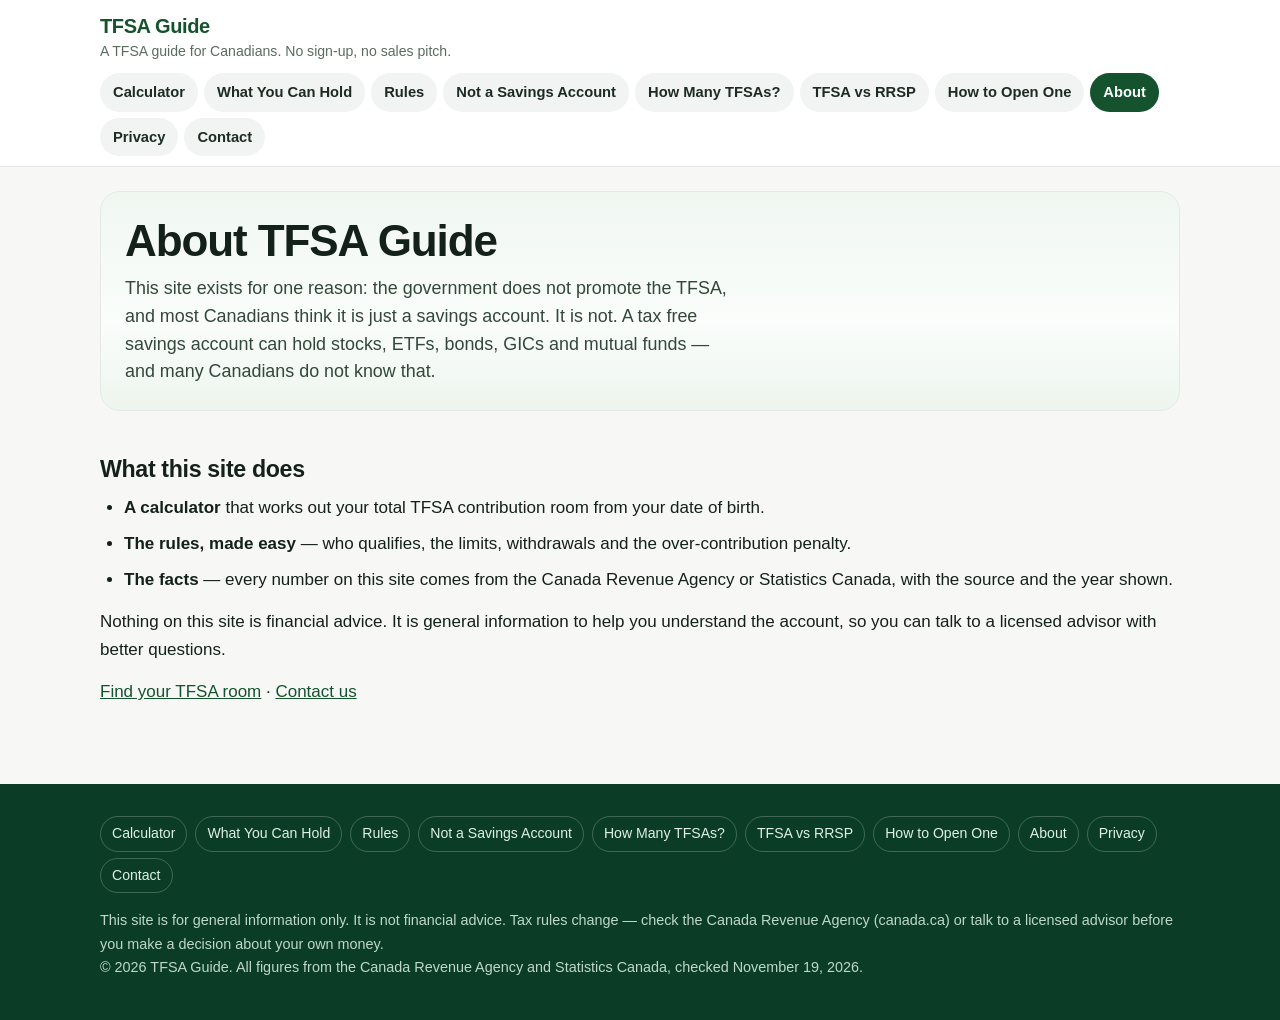
==== about.html @ ea5c76cc "Add files via upload" ====
<!DOCTYPE html>
<html lang="en-CA">
<head>
<meta charset="utf-8">
<meta name="viewport" content="width=device-width, initial-scale=1">
<title>About TFSA Guide — A TFSA Guide for Canadians</title>
<meta name="description" content="Why this site exists: the TFSA is not just a savings account, and most Canadians do not know what it can hold.">
<link rel="canonical" href="https://tfsa-test.stockpickoftheday.com/about.html">
<meta property="og:title" content="About TFSA Guide — A TFSA Guide for Canadians">
<meta property="og:description" content="Why this site exists: the TFSA is not just a savings account, and most Canadians do not know what it can hold.">
<meta property="og:type" content="website">
<meta property="og:url" content="https://tfsa-test.stockpickoftheday.com/about.html">
<script type="application/ld+json">
{
  "@context": "https://schema.org",
  "@type": "WebPage",
  "name": "About TFSA Guide \u2014 A TFSA Guide for Canadians",
  "url": "https://tfsa-test.stockpickoftheday.com/about.html",
  "description": "Why this site exists: the TFSA is not just a savings account, and most Canadians do not know what it can hold."
}
</script>
<link rel="stylesheet" href="style.css">

</head>
<body>
<header class="site">
  <div class="wrap">
    <p class="site-title"><a href="index.html">TFSA Guide</a></p>
    <p class="tagline">A TFSA guide for Canadians. No sign-up, no sales pitch.</p>
    <nav class="main" aria-label="Main navigation">
      <a href="index.html">Calculator</a>
      <a href="what-can-you-hold-in-a-tfsa.html">What You Can Hold</a>
      <a href="tfsa-rules.html">Rules</a>
      <a href="tfsa-is-not-a-savings-account.html">Not a Savings Account</a>
      <a href="how-many-tfsas-can-you-have.html">How Many TFSAs?</a>
      <a href="tfsa-vs-rrsp.html">TFSA vs RRSP</a>
      <a href="how-to-open-a-tfsa.html">How to Open One</a>
      <a href="about.html" class="current">About</a>
      <a href="privacy.html">Privacy</a>
      <a href="contact.html">Contact</a>
    </nav>
  </div>
</header>
<div class="ad-slot" data-ad-slot="leaderboard"><!-- AdSense code goes here when approved --></div>
<main>
  <div class="wrap">

    <section class="page-hero">
      <h1>About TFSA Guide</h1>
      <p class="lede">This site exists for one reason: the government does not promote the TFSA, and most Canadians think it is just a savings account. It is not. A tax free savings account can hold stocks, ETFs, bonds, GICs and mutual funds &mdash; and many Canadians do not know that.</p>
    </section>
    <section>
      <h2>What this site does</h2>
      <ul>
        <li><strong>A calculator</strong> that works out your total TFSA contribution room from your date of birth.</li>
        <li><strong>The rules, made easy</strong> &mdash; who qualifies, the limits, withdrawals and the over-contribution penalty.</li>
        <li><strong>The facts</strong> &mdash; every number on this site comes from the Canada Revenue Agency or Statistics Canada, with the source and the year shown.</li>
      </ul>
      <p>Nothing on this site is financial advice. It is general information to help you understand the account, so you can talk to a licensed advisor with better questions.</p>
      <p><a href="index.html">Find your TFSA room</a> &middot; <a href="contact.html">Contact us</a></p>
    </section>

  </div>
</main>
<div class="ad-slot" data-ad-slot="footer"><!-- AdSense code goes here when approved --></div>
<footer class="site">
  <div class="wrap">
    <nav aria-label="Footer navigation">
      <a href="index.html">Calculator</a>
      <a href="what-can-you-hold-in-a-tfsa.html">What You Can Hold</a>
      <a href="tfsa-rules.html">Rules</a>
      <a href="tfsa-is-not-a-savings-account.html">Not a Savings Account</a>
      <a href="how-many-tfsas-can-you-have.html">How Many TFSAs?</a>
      <a href="tfsa-vs-rrsp.html">TFSA vs RRSP</a>
      <a href="how-to-open-a-tfsa.html">How to Open One</a>
      <a href="about.html">About</a>
      <a href="privacy.html">Privacy</a>
      <a href="contact.html">Contact</a>
    </nav>
    <p>This site is for general information only. It is not financial advice. Tax rules change — check the Canada Revenue Agency (canada.ca) or talk to a licensed advisor before you make a decision about your own money.</p>
    <p>&copy; 2026 TFSA Guide. All figures from the Canada Revenue Agency and Statistics Canada, checked November 19, 2026.</p>
  </div>
</footer>
</body>
</html>
---- style.css ----
/* TFSA Guide (Canada) — shared stylesheet.
   Adapted from the house calculator design, Nov 2026. Plain, fast, no external fonts or libraries.
   Mobile-first: single column, sticky answer bar; desktop: inputs left,
   results sticky on the right. */

* { box-sizing: border-box; }

:root {
  --green-900: #0b3d26;
  --green-800: #0e4d2e;
  --green-700: #14532d;
  --green-600: #1b7a4d;
  --green-50: #eaf6ee;
  --ink: #14201a;
  --muted: #5b6b60;
  --line: #e4e9e5;
  --bg: #f7f8f6;
  --card: #ffffff;
  --amber-bg: #fff9e6;
  --amber-line: #d9a514;
  --red: #b3261e;
  --red-bg: #fdecea;
  --shadow: 0 1px 2px rgba(16, 24, 20, 0.05), 0 10px 30px rgba(16, 24, 20, 0.06);
  --radius: 16px;
}

html { -webkit-text-size-adjust: 100%; }

body {
  margin: 0;
  font-family: -apple-system, BlinkMacSystemFont, "Segoe UI", Roboto, Helvetica, Arial, sans-serif;
  font-size: 17px;
  line-height: 1.65;
  color: var(--ink);
  background: var(--bg);
}

a { color: var(--green-700); }
a:hover { color: var(--green-600); }

.wrap { max-width: 1120px; margin: 0 auto; padding: 0 20px; }

/* ---------- header & nav ---------- */

header.site {
  position: sticky;
  top: 0;
  z-index: 40;
  background: #fff;
  border-bottom: 1px solid var(--line);
  padding: 14px 0 10px;
}

header.site .site-title {
  font-size: 1.25rem;
  font-weight: 800;
  letter-spacing: -0.02em;
  line-height: 1.2;
  margin: 0;
}

header.site .site-title a { color: var(--green-700); text-decoration: none; }

header.site .tagline {
  margin: 2px 0 0;
  font-size: 0.88rem;
  color: var(--muted);
}

nav.main {
  margin-top: 10px;
  display: flex;
  gap: 6px;
  overflow-x: auto;
  scrollbar-width: none;
  -webkit-overflow-scrolling: touch;
}
nav.main::-webkit-scrollbar { display: none; }

nav.main a {
  flex: 0 0 auto;
  color: #1d2b22;
  background: #f1f4f2;
  text-decoration: none;
  font-size: 0.92rem;
  font-weight: 600;
  padding: 7px 13px;
  border-radius: 999px;
  white-space: nowrap;
}
nav.main a:hover { background: #e2ebe5; color: var(--green-700); }
nav.main a.current { background: var(--green-700); color: #fff; }

/* ---------- hero & headings ---------- */

main { padding: 20px 0 64px; }

/* ---------- hero ---------- */

.hero {
  background: linear-gradient(180deg, #eaf5ec 0%, #f4faf5 60%, #e7f3ea 100%);
  border: 1px solid var(--line);
  border-radius: 20px;
  padding: 28px;
  margin-top: 4px;
}

.page-hero {
  background: linear-gradient(180deg, #f0f7f1 0%, #fafdfb 60%, #edf5ee 100%);
  border: 1px solid var(--line);
  border-radius: 20px;
  padding: 24px;
  margin-top: 4px;
}
.page-hero h1 { margin-bottom: 10px; }
.page-hero .lede { margin-bottom: 0; }

@media (max-width: 640px) {
  .hero { padding: 22px 20px; }
  .page-hero { padding: 20px 18px; }
}

.eyebrow {
  margin: 0 0 10px;
  font-size: 0.8rem;
  font-weight: 800;
  letter-spacing: 0.09em;
  text-transform: uppercase;
  color: var(--green-600);
}

h1 {
  font-size: clamp(1.9rem, 5vw, 2.75rem);
  line-height: 1.12;
  letter-spacing: -0.025em;
  margin: 0 0 12px;
}
h2 { font-size: 1.45rem; line-height: 1.25; letter-spacing: -0.015em; margin: 44px 0 10px; }
h3 { font-size: 1.12rem; margin: 28px 0 8px; }
p { margin: 0 0 14px; }
ul, ol { margin: 0 0 14px; padding-left: 24px; }
li { margin-bottom: 8px; }

.lede { font-size: 1.12rem; line-height: 1.55; color: #33473a; max-width: 62ch; }

.chips {
  display: flex;
  flex-wrap: wrap;
  gap: 8px;
  margin: 16px 0 4px;
  padding: 0;
  list-style: none;
}
.chips li {
  margin: 0;
  background: var(--green-50);
  color: var(--green-800);
  font-size: 0.9rem;
  font-weight: 600;
  padding: 6px 13px;
  border-radius: 999px;
}

/* ---------- calculator ---------- */

.calc-layout { margin-top: 24px; }

.calc-box {
  background: var(--card);
  border: 1px solid var(--line);
  border-radius: var(--radius);
  box-shadow: var(--shadow);
  padding: 24px;
}

.calc-box h2 { margin: 0 0 4px; }
.calc-box > p.sub { color: var(--muted); font-size: 0.95rem; margin-bottom: 20px; }

.field { margin-bottom: 18px; }
.field label { display: block; font-weight: 700; font-size: 0.98rem; margin-bottom: 6px; }
.field .hint { display: block; font-size: 0.86rem; font-weight: 400; color: var(--muted); margin-top: 6px; line-height: 1.45; }

.field input[type="number"],
.field select {
  width: 100%;
  min-height: 52px;
  padding: 12px 14px;
  font-size: 16px;
  line-height: 1.3;
  border: 1.5px solid #cbd5cf;
  border-radius: 12px;
  background: #fff;
  color: var(--ink);
  -moz-appearance: textfield;
  appearance: textfield;
}
.field input[type="number"]::-webkit-outer-spin-button,
.field input[type="number"]::-webkit-inner-spin-button {
  -webkit-appearance: none;
  margin: 0;
}
.field input[type="number"]:focus,
.field select:focus {
  outline: none;
  border-color: var(--green-600);
  box-shadow: 0 0 0 3px rgba(27, 122, 77, 0.18);
}

.money-input { position: relative; display: block; }
.money-input > span {
  position: absolute;
  left: 14px;
  top: 50%;
  transform: translateY(-50%);
  color: var(--muted);
  font-size: 16px;
  font-weight: 600;
  pointer-events: none;
}
.money-input input[type="number"] { padding-left: 30px; }

.field-row { display: flex; flex-wrap: wrap; gap: 0 20px; }
.field-row .field { flex: 1 1 240px; }

.check { font-weight: 700; display: flex; align-items: flex-start; gap: 10px; cursor: pointer; }
.check input {
  flex: 0 0 auto;
  width: 22px;
  height: 22px;
  margin: 1px 0 0;
  accent-color: var(--green-700);
  cursor: pointer;
}

button.example-btn {
  background: #fff;
  color: var(--green-700);
  border: 1.5px solid var(--green-700);
  border-radius: 999px;
  padding: 11px 20px;
  font-size: 1rem;
  font-weight: 700;
  cursor: pointer;
}
button.example-btn:hover { background: var(--green-50); }

/* ---------- results (dark green panel) ---------- */

.results {
  background: var(--green-800);
  color: #fff;
  border-radius: var(--radius);
  box-shadow: var(--shadow);
  padding: 26px 24px;
}

.results .big-label {
  margin: 0;
  font-size: 0.82rem;
  font-weight: 800;
  text-transform: uppercase;
  letter-spacing: 0.08em;
  color: #bfe3cd;
}

.results .big {
  margin: 4px 0 4px;
  font-size: clamp(2.4rem, 8vw, 3rem);
  font-weight: 800;
  letter-spacing: -0.03em;
  line-height: 1.05;
  color: #fff;
}

.results .big-sub {
  margin: 0 0 8px;
  color: #d6ecdf;
  font-size: 0.98rem;
}

.results dl { margin: 10px 0 0; }
.results .row {
  display: flex;
  justify-content: space-between;
  align-items: baseline;
  gap: 16px;
  padding: 11px 0;
  border-top: 1px solid rgba(255, 255, 255, 0.16);
}
.results .row dt { font-weight: 600; color: #e6f3ea; }
.results .row dd { margin: 0; text-align: right; font-weight: 700; white-space: nowrap; }
.results .row.total-row dt,
.results .row.total-row dd {
  font-size: 1.08rem;
  font-weight: 800;
  color: #fff;
}

.results h3 {
  margin: 22px 0 2px;
  padding-top: 18px;
  border-top: 1px solid rgba(255, 255, 255, 0.22);
  color: #fff;
  font-size: 1.05rem;
}

.results .note {
  background: rgba(255, 255, 255, 0.1);
  border: 1px solid rgba(255, 255, 255, 0.18);
  border-left: 4px solid #e8c547;
  color: #eef7f0;
  margin-top: 18px;
}

.no-result {
  background: var(--red-bg);
  border: 1px solid #e0a9a4;
  border-radius: var(--radius);
  padding: 20px 22px;
  margin-top: 18px;
}
.no-result p { color: #6d1a15; }

/* ---------- sticky answer bar (mobile only) ---------- */

.sticky-bar {
  position: sticky;
  bottom: 12px;
  z-index: 30;
  display: flex;
  justify-content: space-between;
  align-items: baseline;
  gap: 12px;
  margin-top: 16px;
  background: var(--green-900);
  color: #fff;
  border-radius: 999px;
  box-shadow: 0 8px 24px rgba(11, 61, 38, 0.35);
  padding: 13px 20px;
}
.sticky-bar span { font-size: 0.9rem; color: #bfe3cd; font-weight: 600; }
.sticky-bar strong { font-size: 1.25rem; font-weight: 800; letter-spacing: -0.02em; white-space: nowrap; }

/* ---------- tables ---------- */

.table-scroll { overflow-x: auto; margin: 0 0 16px; -webkit-overflow-scrolling: touch; }

table {
  width: 100%;
  border-collapse: collapse;
  background: #fff;
  font-size: 0.95rem;
  border-radius: 12px;
  overflow: hidden;
}
th, td { padding: 11px 12px 11px 0; text-align: left; vertical-align: top; }
th:first-child, td:first-child { padding-left: 12px; }
th {
  font-size: 0.78rem;
  font-weight: 800;
  text-transform: uppercase;
  letter-spacing: 0.06em;
  color: var(--muted);
  border-bottom: 2px solid var(--line);
}
td { border-bottom: 1px solid var(--line); }
tr:last-child td { border-bottom: none; }
td.num, th.num { text-align: right; }

/* ---------- example & explainer cards ---------- */

.example {
  background: var(--card);
  border: 1px solid var(--line);
  border-radius: var(--radius);
  box-shadow: var(--shadow);
  padding: 22px 24px;
  margin: 24px 0;
}
.example h3 { margin-top: 0; }
.example dl {
  display: grid;
  grid-template-columns: minmax(180px, 1fr) auto;
  gap: 0 16px;
  margin: 12px 0 0;
}
.example dl dt, .example dl dd { padding: 9px 0; border-top: 1px solid var(--line); }
.example dl dt:first-of-type, .example dl dd:first-of-type { border-top: none; }
.example dt { font-weight: 600; }
.example dd { margin: 0; text-align: right; font-weight: 600; white-space: nowrap; }

.note {
  background: var(--amber-bg);
  border: 1px solid #f0e2b0;
  border-left: 4px solid var(--amber-line);
  padding: 12px 16px;
  border-radius: 0 12px 12px 0;
  font-size: 0.95rem;
}

/* ---------- ad slots (hidden until AdSense is approved) ---------- */

.ad-slot { display: none; }

/* ---------- footer ---------- */

footer.site {
  background: var(--green-900);
  color: #bfd8c8;
  padding: 32px 0 40px;
  font-size: 0.9rem;
}
footer.site nav { display: flex; flex-wrap: wrap; gap: 6px 8px; margin-bottom: 16px; }
footer.site nav a {
  color: #dff0e6;
  text-decoration: none;
  font-size: 0.88rem;
  padding: 5px 11px;
  border: 1px solid rgba(255, 255, 255, 0.22);
  border-radius: 999px;
}
footer.site nav a:hover { background: rgba(255, 255, 255, 0.1); color: #fff; }
footer.site p { margin: 0; }

/* ---------- desktop layout ---------- */

@media (min-width: 960px) {
  nav.main { flex-wrap: wrap; overflow-x: visible; }

  .calc-layout {
    display: grid;
    grid-template-columns: minmax(0, 1fr) minmax(0, 400px);
    gap: 24px;
    align-items: start;
  }

  .calc-layout .results-col { position: sticky; top: 132px; }

  .sticky-bar { display: none !important; }

  .field-row .field { flex-basis: 0; }
}

/* ---------- social security extras ---------- */

.mode-toggle {
  display: flex;
  flex-wrap: wrap;
  gap: 8px;
  margin-bottom: 18px;
}
.mode-toggle label {
  flex: 1 1 200px;
  display: flex;
  align-items: flex-start;
  gap: 10px;
  background: var(--green-50);
  border: 1.5px solid #cfe3d6;
  border-radius: 12px;
  padding: 12px 14px;
  font-weight: 700;
  font-size: 0.95rem;
  cursor: pointer;
}
.mode-toggle label:has(input:checked) {
  border-color: var(--green-600);
  background: #dff0e4;
}
.mode-toggle input {
  width: 20px;
  height: 20px;
  margin: 1px 0 0;
  accent-color: var(--green-700);
  cursor: pointer;
}
.mode-toggle .hint {
  display: block;
  font-weight: 400;
  color: var(--muted);
  font-size: 0.86rem;
  margin-top: 2px;
}

.claim-table td.hl, .claim-table th.hl { font-weight: 800; color: var(--green-800); }
.claim-table tr.best td { background: var(--green-50); }

/* TFSA site additions */
.origin {
  background: var(--green-50, #eef6ee);
  border-left: 4px solid var(--green-700, #2e7d32);
  padding: 1rem 1.25rem;
  margin: 1.5rem 0;
  border-radius: 0 8px 8px 0;
}
.origin h2 { margin-top: 0; }
.stats { margin: 2rem 0; }
.faq { margin: 2rem 0; padding-top: 1rem; border-top: 1px solid var(--border, #ddd); }
.faq h3 { margin-bottom: 0.25rem; }
.faq p { margin-top: 0; }
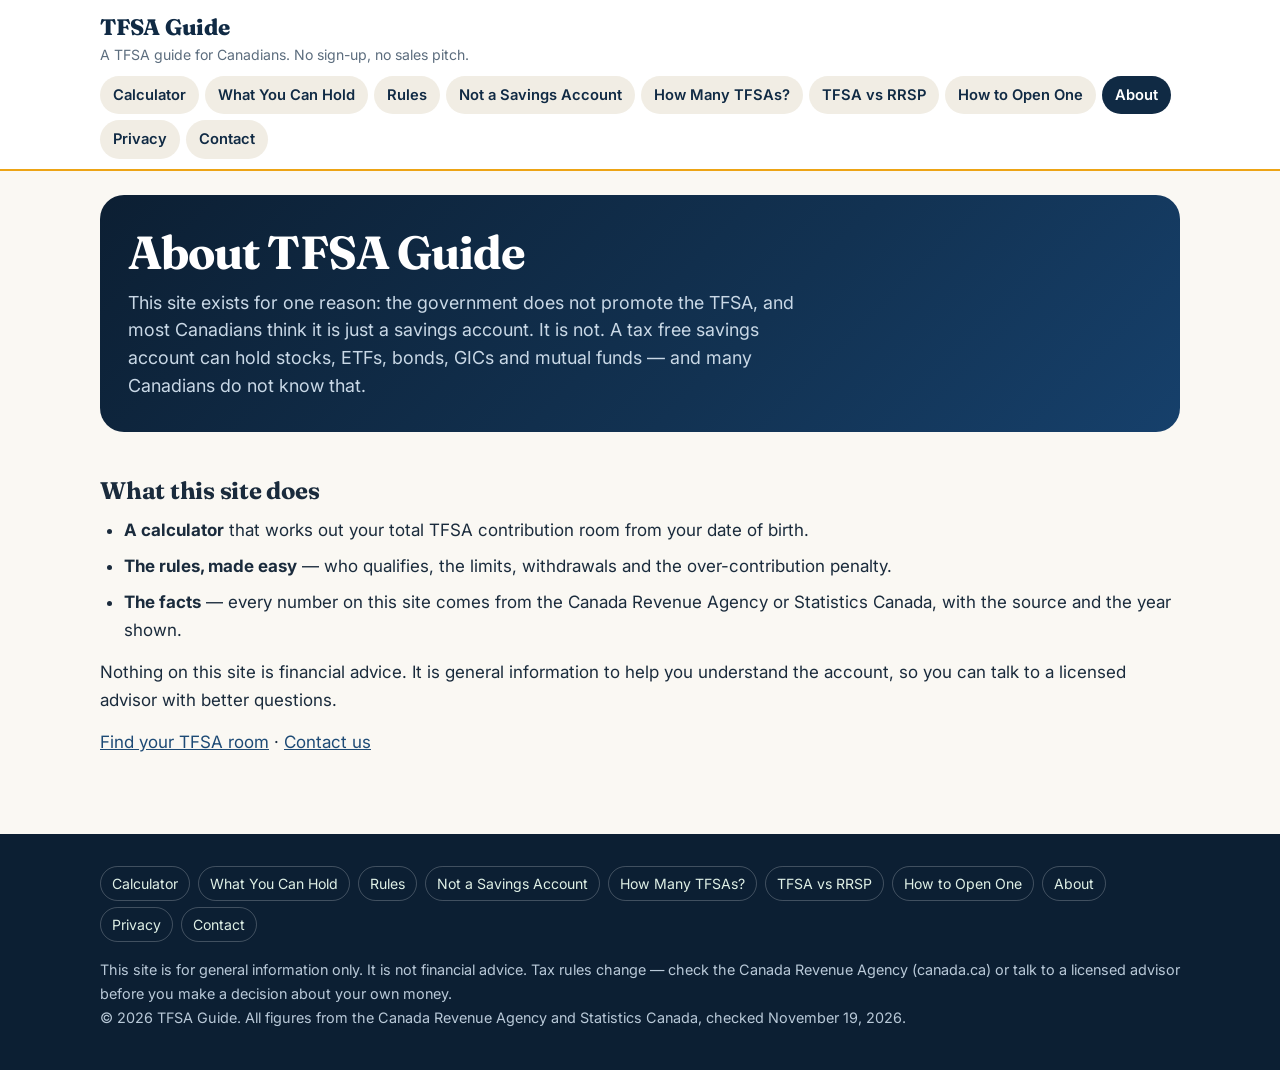
==== commit c7c29c91: "Deploy new navy and gold site design" ====
--- a/about.html
+++ b/about.html
@@ -19,7 +19,10 @@
   "description": "Why this site exists: the TFSA is not just a savings account, and most Canadians do not know what it can hold."
 }
 </script>
-<link rel="stylesheet" href="style.css">
+<link rel="preconnect" href="https://fonts.googleapis.com">
+<link rel="preconnect" href="https://fonts.gstatic.com" crossorigin>
+<link href="https://fonts.googleapis.com/css2?family=Fraunces:opsz,wght@9..144,700;9..144,800&family=Inter:wght@400;600;700;800&display=swap" rel="stylesheet">
+<link rel="stylesheet" href="style.css?v=3">
 
 </head>
 <body>
--- a/style.css
+++ b/style.css
@@ -1,42 +1,46 @@
 /* TFSA Guide (Canada) — shared stylesheet.
-   Adapted from the house calculator design, Nov 2026. Plain, fast, no external fonts or libraries.
-   Mobile-first: single column, sticky answer bar; desktop: inputs left,
-   results sticky on the right. */
+   New look, Nov 2026: deep navy + warm gold on warm paper. Fraunces for
+   headings, Inter for body (Google Fonts, system fallbacks). Plain, fast,
+   no other external libraries. Mobile-first: single column, sticky answer
+   bar; desktop: inputs left, results sticky on the right. */
 
 * { box-sizing: border-box; }
 
 :root {
-  --green-900: #0b3d26;
-  --green-800: #0e4d2e;
-  --green-700: #14532d;
-  --green-600: #1b7a4d;
-  --green-50: #eaf6ee;
-  --ink: #14201a;
-  --muted: #5b6b60;
-  --line: #e4e9e5;
-  --bg: #f7f8f6;
+  --navy-900: #0c1f33;
+  --navy-800: #102a44;
+  --navy-700: #16395c;
+  --navy-600: #1d4a75;
+  --gold: #eda415;
+  --gold-dark: #cf8d0c;
+  --gold-soft: #fdf3dd;
+  --teal: #0e7490;
+  --ink: #1a2b3c;
+  --muted: #5c6d7e;
+  --line: #e7e0d3;
+  --bg: #faf8f3;
   --card: #ffffff;
-  --amber-bg: #fff9e6;
-  --amber-line: #d9a514;
+  --amber-bg: #fdf6e3;
+  --amber-line: #e8a317;
   --red: #b3261e;
   --red-bg: #fdecea;
-  --shadow: 0 1px 2px rgba(16, 24, 20, 0.05), 0 10px 30px rgba(16, 24, 20, 0.06);
-  --radius: 16px;
+  --shadow: 0 1px 2px rgba(20, 30, 45, 0.05), 0 12px 32px rgba(20, 30, 45, 0.08);
+  --radius: 20px;
 }
 
 html { -webkit-text-size-adjust: 100%; }
 
 body {
   margin: 0;
-  font-family: -apple-system, BlinkMacSystemFont, "Segoe UI", Roboto, Helvetica, Arial, sans-serif;
+  font-family: 'Inter', -apple-system, BlinkMacSystemFont, "Segoe UI", Roboto, Helvetica, Arial, sans-serif;
   font-size: 17px;
   line-height: 1.65;
   color: var(--ink);
   background: var(--bg);
 }
 
-a { color: var(--green-700); }
-a:hover { color: var(--green-600); }
+a { color: var(--navy-600); }
+a:hover { color: var(--teal); }
 
 .wrap { max-width: 1120px; margin: 0 auto; padding: 0 20px; }
 
@@ -47,19 +51,20 @@
   top: 0;
   z-index: 40;
   background: #fff;
-  border-bottom: 1px solid var(--line);
+  border-bottom: 2px solid var(--gold);
   padding: 14px 0 10px;
 }
 
 header.site .site-title {
-  font-size: 1.25rem;
-  font-weight: 800;
-  letter-spacing: -0.02em;
+  font-family: 'Fraunces', Georgia, 'Times New Roman', serif;
+  font-size: 1.4rem;
+  font-weight: 800;
+  letter-spacing: -0.01em;
   line-height: 1.2;
   margin: 0;
 }
 
-header.site .site-title a { color: var(--green-700); text-decoration: none; }
+header.site .site-title a { color: var(--navy-800); text-decoration: none; }
 
 header.site .tagline {
   margin: 2px 0 0;
@@ -79,8 +84,8 @@
 
 nav.main a {
   flex: 0 0 auto;
-  color: #1d2b22;
-  background: #f1f4f2;
+  color: var(--navy-800);
+  background: #f1ede4;
   text-decoration: none;
   font-size: 0.92rem;
   font-weight: 600;
@@ -88,8 +93,8 @@
   border-radius: 999px;
   white-space: nowrap;
 }
-nav.main a:hover { background: #e2ebe5; color: var(--green-700); }
-nav.main a.current { background: var(--green-700); color: #fff; }
+nav.main a:hover { background: #e6dfcd; color: var(--navy-800); }
+nav.main a.current { background: var(--navy-800); color: #fff; }
 
 /* ---------- hero & headings ---------- */
 
@@ -98,26 +103,28 @@
 /* ---------- hero ---------- */
 
 .hero {
-  background: linear-gradient(180deg, #eaf5ec 0%, #f4faf5 60%, #e7f3ea 100%);
-  border: 1px solid var(--line);
-  border-radius: 20px;
-  padding: 28px;
+  background: linear-gradient(135deg, #0c1f33 0%, #123252 55%, #16406b 100%);
+  color: #fff;
+  border: none;
+  border-radius: 24px;
+  padding: 36px 32px;
   margin-top: 4px;
 }
 
 .page-hero {
-  background: linear-gradient(180deg, #f0f7f1 0%, #fafdfb 60%, #edf5ee 100%);
-  border: 1px solid var(--line);
-  border-radius: 20px;
-  padding: 24px;
+  background: linear-gradient(135deg, #0c1f33 0%, #123252 60%, #16406b 100%);
+  color: #fff;
+  border: none;
+  border-radius: 24px;
+  padding: 32px 28px;
   margin-top: 4px;
 }
-.page-hero h1 { margin-bottom: 10px; }
-.page-hero .lede { margin-bottom: 0; }
+.page-hero h1 { margin-bottom: 10px; color: #fff; }
+.page-hero .lede { margin-bottom: 0; color: #c9d8e6; }
 
 @media (max-width: 640px) {
-  .hero { padding: 22px 20px; }
-  .page-hero { padding: 20px 18px; }
+  .hero { padding: 28px 22px; }
+  .page-hero { padding: 26px 20px; }
 }
 
 .eyebrow {
@@ -126,22 +133,32 @@
   font-weight: 800;
   letter-spacing: 0.09em;
   text-transform: uppercase;
-  color: var(--green-600);
+  color: var(--gold);
 }
 
 h1 {
-  font-size: clamp(1.9rem, 5vw, 2.75rem);
+  font-family: 'Fraunces', Georgia, 'Times New Roman', serif;
+  font-size: clamp(2rem, 5vw, 2.9rem);
   line-height: 1.12;
-  letter-spacing: -0.025em;
+  letter-spacing: -0.02em;
   margin: 0 0 12px;
 }
-h2 { font-size: 1.45rem; line-height: 1.25; letter-spacing: -0.015em; margin: 44px 0 10px; }
+.hero h1 { color: #fff; }
+h2 {
+  font-family: 'Fraunces', Georgia, 'Times New Roman', serif;
+  font-size: 1.5rem;
+  line-height: 1.25;
+  letter-spacing: -0.01em;
+  margin: 44px 0 10px;
+  color: var(--ink);
+}
 h3 { font-size: 1.12rem; margin: 28px 0 8px; }
 p { margin: 0 0 14px; }
 ul, ol { margin: 0 0 14px; padding-left: 24px; }
 li { margin-bottom: 8px; }
 
 .lede { font-size: 1.12rem; line-height: 1.55; color: #33473a; max-width: 62ch; }
+.hero .lede { color: #c9d8e6; }
 
 .chips {
   display: flex;
@@ -153,12 +170,17 @@
 }
 .chips li {
   margin: 0;
-  background: var(--green-50);
-  color: var(--green-800);
+  background: var(--gold-soft);
+  color: var(--navy-800);
   font-size: 0.9rem;
   font-weight: 600;
   padding: 6px 13px;
   border-radius: 999px;
+}
+.hero .chips li {
+  background: rgba(255, 255, 255, 0.14);
+  border: 1px solid rgba(255, 255, 255, 0.18);
+  color: #eef4f9;
 }
 
 /* ---------- calculator ---------- */
@@ -170,7 +192,7 @@
   border: 1px solid var(--line);
   border-radius: var(--radius);
   box-shadow: var(--shadow);
-  padding: 24px;
+  padding: 28px;
 }
 
 .calc-box h2 { margin: 0 0 4px; }
@@ -187,7 +209,7 @@
   padding: 12px 14px;
   font-size: 16px;
   line-height: 1.3;
-  border: 1.5px solid #cbd5cf;
+  border: 1.5px solid #d8d2c2;
   border-radius: 12px;
   background: #fff;
   color: var(--ink);
@@ -202,8 +224,8 @@
 .field input[type="number"]:focus,
 .field select:focus {
   outline: none;
-  border-color: var(--green-600);
-  box-shadow: 0 0 0 3px rgba(27, 122, 77, 0.18);
+  border-color: var(--navy-600);
+  box-shadow: 0 0 0 3px rgba(29, 74, 117, 0.18);
 }
 
 .money-input { position: relative; display: block; }
@@ -228,26 +250,39 @@
   width: 22px;
   height: 22px;
   margin: 1px 0 0;
-  accent-color: var(--green-700);
+  accent-color: var(--navy-700);
   cursor: pointer;
 }
+
+button.cta-btn {
+  background: var(--gold);
+  color: var(--navy-900);
+  border: none;
+  border-radius: 999px;
+  padding: 14px 26px;
+  font-size: 1.05rem;
+  font-weight: 800;
+  cursor: pointer;
+  box-shadow: 0 6px 16px rgba(237, 164, 21, 0.35);
+}
+button.cta-btn:hover { background: var(--gold-dark); color: #fff; }
 
 button.example-btn {
   background: #fff;
-  color: var(--green-700);
-  border: 1.5px solid var(--green-700);
+  color: var(--navy-700);
+  border: 1.5px solid var(--navy-700);
   border-radius: 999px;
   padding: 11px 20px;
   font-size: 1rem;
   font-weight: 700;
   cursor: pointer;
 }
-button.example-btn:hover { background: var(--green-50); }
-
-/* ---------- results (dark green panel) ---------- */
+button.example-btn:hover { background: #eef3f8; }
+
+/* ---------- results (dark navy panel) ---------- */
 
 .results {
-  background: var(--green-800);
+  background: linear-gradient(160deg, #0c1f33 0%, #123252 100%);
   color: #fff;
   border-radius: var(--radius);
   box-shadow: var(--shadow);
@@ -260,21 +295,22 @@
   font-weight: 800;
   text-transform: uppercase;
   letter-spacing: 0.08em;
-  color: #bfe3cd;
+  color: #9db8d0;
 }
 
 .results .big {
   margin: 4px 0 4px;
-  font-size: clamp(2.4rem, 8vw, 3rem);
+  font-family: 'Fraunces', Georgia, 'Times New Roman', serif;
+  font-size: clamp(2.6rem, 8vw, 3.2rem);
   font-weight: 800;
   letter-spacing: -0.03em;
   line-height: 1.05;
-  color: #fff;
+  color: #f5b81e;
 }
 
 .results .big-sub {
   margin: 0 0 8px;
-  color: #d6ecdf;
+  color: #c9d8e6;
   font-size: 0.98rem;
 }
 
@@ -287,7 +323,7 @@
   padding: 11px 0;
   border-top: 1px solid rgba(255, 255, 255, 0.16);
 }
-.results .row dt { font-weight: 600; color: #e6f3ea; }
+.results .row dt { font-weight: 600; color: #dbe7f1; }
 .results .row dd { margin: 0; text-align: right; font-weight: 700; white-space: nowrap; }
 .results .row.total-row dt,
 .results .row.total-row dd {
@@ -307,7 +343,7 @@
 .results .note {
   background: rgba(255, 255, 255, 0.1);
   border: 1px solid rgba(255, 255, 255, 0.18);
-  border-left: 4px solid #e8c547;
+  border-left: 4px solid var(--gold);
   color: #eef7f0;
   margin-top: 18px;
 }
@@ -332,14 +368,14 @@
   align-items: baseline;
   gap: 12px;
   margin-top: 16px;
-  background: var(--green-900);
+  background: var(--navy-900);
   color: #fff;
   border-radius: 999px;
-  box-shadow: 0 8px 24px rgba(11, 61, 38, 0.35);
+  box-shadow: 0 8px 24px rgba(12, 31, 51, 0.35);
   padding: 13px 20px;
 }
-.sticky-bar span { font-size: 0.9rem; color: #bfe3cd; font-weight: 600; }
-.sticky-bar strong { font-size: 1.25rem; font-weight: 800; letter-spacing: -0.02em; white-space: nowrap; }
+.sticky-bar span { font-size: 0.9rem; color: #9db8d0; font-weight: 600; }
+.sticky-bar strong { font-size: 1.25rem; font-weight: 800; letter-spacing: -0.02em; white-space: nowrap; color: #f5b81e; }
 
 /* ---------- tables ---------- */
 
@@ -365,6 +401,7 @@
 }
 td { border-bottom: 1px solid var(--line); }
 tr:last-child td { border-bottom: none; }
+tbody tr:nth-child(even) td { background: #fbf9f5; }
 td.num, th.num { text-align: right; }
 
 /* ---------- example & explainer cards ---------- */
@@ -372,12 +409,13 @@
 .example {
   background: var(--card);
   border: 1px solid var(--line);
+  border-top: 4px solid var(--gold);
   border-radius: var(--radius);
   box-shadow: var(--shadow);
   padding: 22px 24px;
   margin: 24px 0;
 }
-.example h3 { margin-top: 0; }
+.example h2, .example h3 { margin-top: 0; }
 .example dl {
   display: grid;
   grid-template-columns: minmax(180px, 1fr) auto;
@@ -405,8 +443,8 @@
 /* ---------- footer ---------- */
 
 footer.site {
-  background: var(--green-900);
-  color: #bfd8c8;
+  background: var(--navy-900);
+  color: #b9c9d8;
   padding: 32px 0 40px;
   font-size: 0.9rem;
 }
@@ -454,8 +492,8 @@
   display: flex;
   align-items: flex-start;
   gap: 10px;
-  background: var(--green-50);
-  border: 1.5px solid #cfe3d6;
+  background: var(--gold-soft);
+  border: 1.5px solid #eadfc2;
   border-radius: 12px;
   padding: 12px 14px;
   font-weight: 700;
@@ -463,14 +501,14 @@
   cursor: pointer;
 }
 .mode-toggle label:has(input:checked) {
-  border-color: var(--green-600);
-  background: #dff0e4;
+  border-color: var(--navy-600);
+  background: #e4edf5;
 }
 .mode-toggle input {
   width: 20px;
   height: 20px;
   margin: 1px 0 0;
-  accent-color: var(--green-700);
+  accent-color: var(--navy-700);
   cursor: pointer;
 }
 .mode-toggle .hint {
@@ -481,19 +519,39 @@
   margin-top: 2px;
 }
 
-.claim-table td.hl, .claim-table th.hl { font-weight: 800; color: var(--green-800); }
-.claim-table tr.best td { background: var(--green-50); }
+.claim-table td.hl, .claim-table th.hl { font-weight: 800; color: var(--navy-800); }
+.claim-table tr.best td { background: var(--gold-soft); }
 
 /* TFSA site additions */
 .origin {
-  background: var(--green-50, #eef6ee);
-  border-left: 4px solid var(--green-700, #2e7d32);
+  background: #fff;
+  border: 1px solid var(--line);
+  border-left: 4px solid var(--gold);
   padding: 1rem 1.25rem;
   margin: 1.5rem 0;
-  border-radius: 0 8px 8px 0;
+  border-radius: 0 20px 20px 0;
+  box-shadow: var(--shadow);
 }
 .origin h2 { margin-top: 0; }
 .stats { margin: 2rem 0; }
-.faq { margin: 2rem 0; padding-top: 1rem; border-top: 1px solid var(--border, #ddd); }
+.faq { margin: 2rem 0; padding-top: 1rem; border-top: 1px solid var(--line); }
 .faq h3 { margin-bottom: 0.25rem; }
 .faq p { margin-top: 0; }
+
+/* Date of birth as three plain fields so the year is just typed in */
+.dob-fields { display: flex; flex-wrap: wrap; gap: 12px; }
+.dob-fields span { display: flex; flex-direction: column; flex: 1 1 90px; }
+.dob-fields span:last-child { flex: 2 1 110px; }
+.dob-fields span label { font-size: 0.86rem; font-weight: 600; color: var(--muted); margin-bottom: 4px; }
+
+/* Phones: stack the big-picture stats so long values never run off the card */
+@media (max-width: 640px) {
+  .calc-box { padding: 20px; }
+  .example { padding: 16px; }
+  .example dl { grid-template-columns: 1fr; gap: 0; }
+  .example dl dt { padding-bottom: 0; }
+  .example dl dd { border-top: none; text-align: left; white-space: normal; padding-top: 2px; }
+  .table-scroll table { font-size: 0.9rem; }
+  .table-scroll th, .table-scroll td { padding: 9px 8px 9px 0; }
+  .table-scroll th:first-child, .table-scroll td:first-child { padding-left: 8px; }
+}
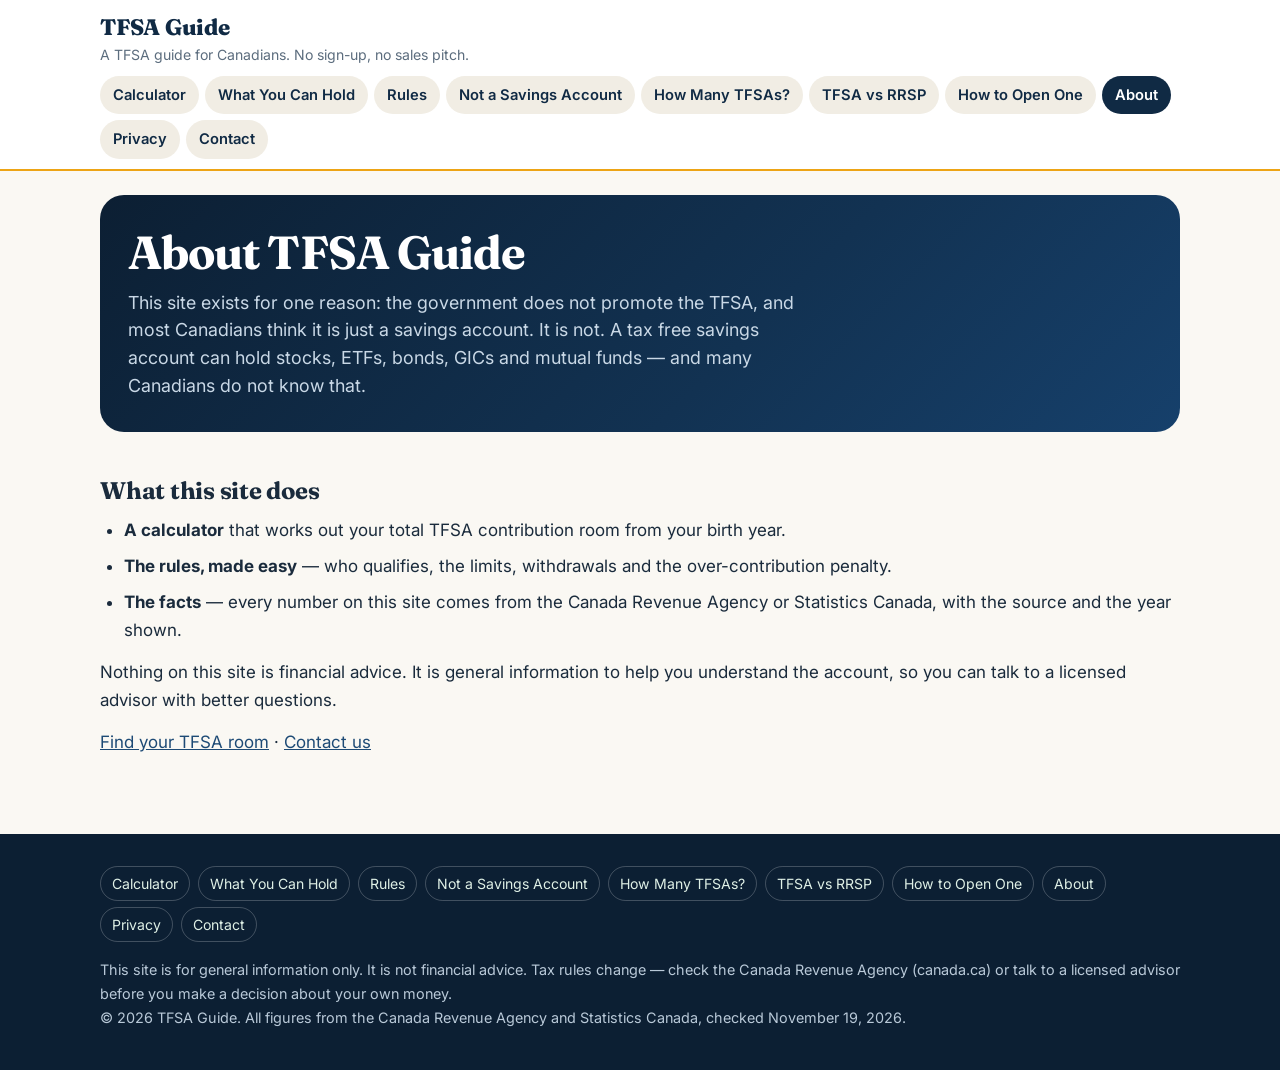
==== commit c0314230: "Simplify birth-year input, remove duplicate result, add residency year and TFSA growth calculator" ====
--- a/about.html
+++ b/about.html
@@ -5,24 +5,29 @@
 <meta name="viewport" content="width=device-width, initial-scale=1">
 <title>About TFSA Guide — A TFSA Guide for Canadians</title>
 <meta name="description" content="Why this site exists: the TFSA is not just a savings account, and most Canadians do not know what it can hold.">
-<link rel="canonical" href="https://tfsa-test.stockpickoftheday.com/about.html">
+<link rel="canonical" href="https://tfsasimplified.ca/about.html">
 <meta property="og:title" content="About TFSA Guide — A TFSA Guide for Canadians">
 <meta property="og:description" content="Why this site exists: the TFSA is not just a savings account, and most Canadians do not know what it can hold.">
 <meta property="og:type" content="website">
-<meta property="og:url" content="https://tfsa-test.stockpickoftheday.com/about.html">
+<meta property="og:url" content="https://tfsasimplified.ca/about.html">
+<meta property="og:image" content="https://tfsasimplified.ca/og-image.png">
+<meta name="twitter:card" content="summary_large_image">
+<meta name="twitter:title" content="About TFSA Guide — A TFSA Guide for Canadians">
+<meta name="twitter:description" content="Why this site exists: the TFSA is not just a savings account, and most Canadians do not know what it can hold.">
+<meta name="twitter:image" content="https://tfsasimplified.ca/og-image.png">
 <script type="application/ld+json">
 {
   "@context": "https://schema.org",
   "@type": "WebPage",
   "name": "About TFSA Guide \u2014 A TFSA Guide for Canadians",
-  "url": "https://tfsa-test.stockpickoftheday.com/about.html",
+  "url": "https://tfsasimplified.ca/about.html",
   "description": "Why this site exists: the TFSA is not just a savings account, and most Canadians do not know what it can hold."
 }
 </script>
 <link rel="preconnect" href="https://fonts.googleapis.com">
 <link rel="preconnect" href="https://fonts.gstatic.com" crossorigin>
 <link href="https://fonts.googleapis.com/css2?family=Fraunces:opsz,wght@9..144,700;9..144,800&family=Inter:wght@400;600;700;800&display=swap" rel="stylesheet">
-<link rel="stylesheet" href="style.css?v=3">
+<link rel="stylesheet" href="style.css?v=4">
 
 </head>
 <body>
@@ -55,7 +60,7 @@
     <section>
       <h2>What this site does</h2>
       <ul>
-        <li><strong>A calculator</strong> that works out your total TFSA contribution room from your date of birth.</li>
+        <li><strong>A calculator</strong> that works out your total TFSA contribution room from your birth year.</li>
         <li><strong>The rules, made easy</strong> &mdash; who qualifies, the limits, withdrawals and the over-contribution penalty.</li>
         <li><strong>The facts</strong> &mdash; every number on this site comes from the Canada Revenue Agency or Statistics Canada, with the source and the year shown.</li>
       </ul>
--- a/style.css
+++ b/style.css
@@ -279,6 +279,12 @@
 }
 button.example-btn:hover { background: #eef3f8; }
 
+.growth-box { margin-top: 24px; }
+
+.calc-actions { text-align: center; margin-top: 6px; }
+.calc-actions button { display: block; margin: 0 auto 12px; }
+.calc-actions button:last-child { margin-bottom: 0; }
+
 /* ---------- results (dark navy panel) ---------- */
 
 .results {
@@ -357,26 +363,6 @@
 }
 .no-result p { color: #6d1a15; }
 
-/* ---------- sticky answer bar (mobile only) ---------- */
-
-.sticky-bar {
-  position: sticky;
-  bottom: 12px;
-  z-index: 30;
-  display: flex;
-  justify-content: space-between;
-  align-items: baseline;
-  gap: 12px;
-  margin-top: 16px;
-  background: var(--navy-900);
-  color: #fff;
-  border-radius: 999px;
-  box-shadow: 0 8px 24px rgba(12, 31, 51, 0.35);
-  padding: 13px 20px;
-}
-.sticky-bar span { font-size: 0.9rem; color: #9db8d0; font-weight: 600; }
-.sticky-bar strong { font-size: 1.25rem; font-weight: 800; letter-spacing: -0.02em; white-space: nowrap; color: #f5b81e; }
-
 /* ---------- tables ---------- */
 
 .table-scroll { overflow-x: auto; margin: 0 0 16px; -webkit-overflow-scrolling: touch; }
@@ -473,8 +459,6 @@
   }
 
   .calc-layout .results-col { position: sticky; top: 132px; }
-
-  .sticky-bar { display: none !important; }
 
   .field-row .field { flex-basis: 0; }
 }
@@ -539,11 +523,6 @@
 .faq p { margin-top: 0; }
 
 /* Date of birth as three plain fields so the year is just typed in */
-.dob-fields { display: flex; flex-wrap: wrap; gap: 12px; }
-.dob-fields span { display: flex; flex-direction: column; flex: 1 1 90px; }
-.dob-fields span:last-child { flex: 2 1 110px; }
-.dob-fields span label { font-size: 0.86rem; font-weight: 600; color: var(--muted); margin-bottom: 4px; }
-
 /* Phones: stack the big-picture stats so long values never run off the card */
 @media (max-width: 640px) {
   .calc-box { padding: 20px; }
